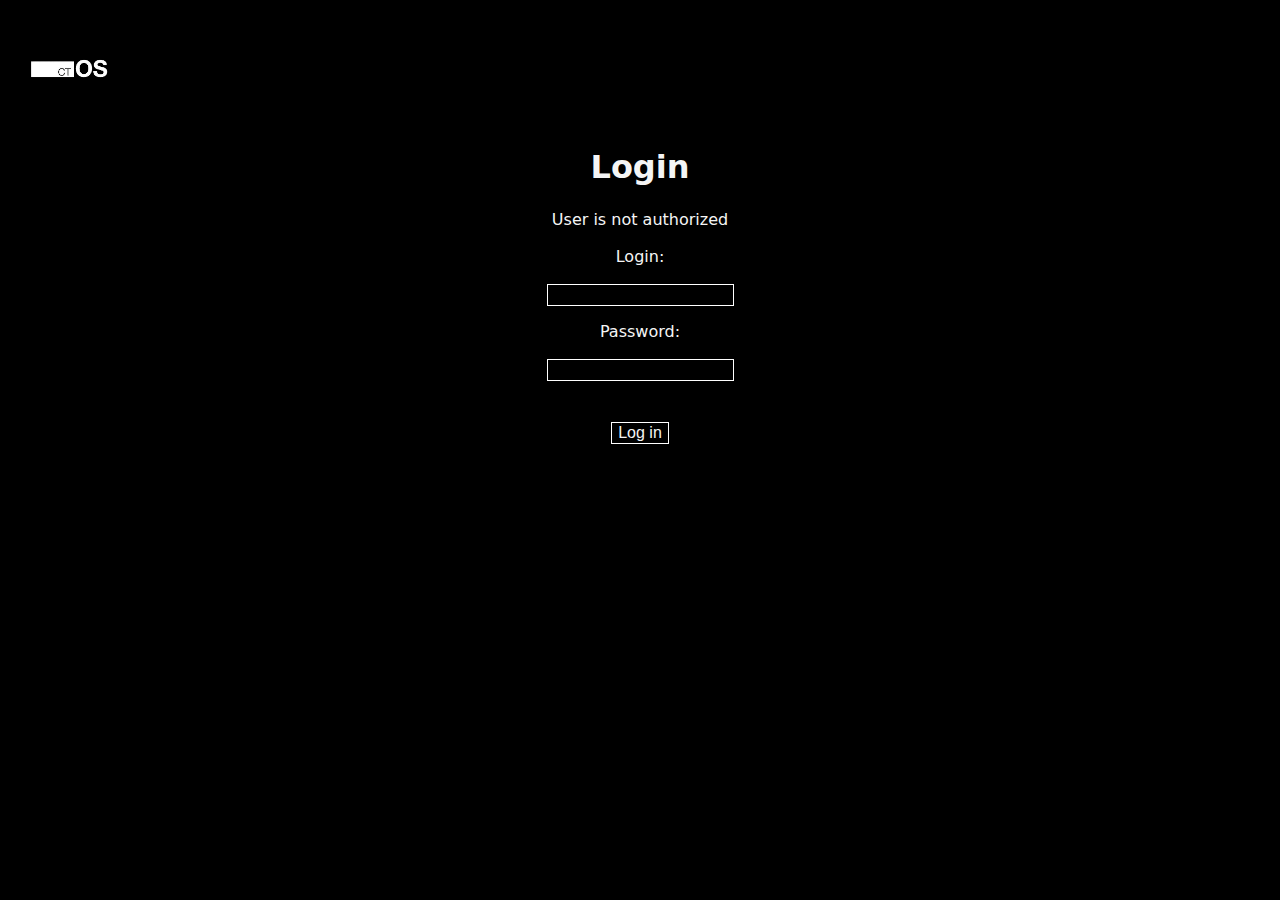
==== index.html @ bb23cc35 "Update index.html" ====
<!DOCTYPE html>
<html lang="en">
<head>
    <meta charset="UTF-8">
    <meta name="viewport" content="width=device-width, initial-scale=1.0">
    <title>Log in</title>
    <link rel="stylesheet" href="scss/style.css">
</head>
<body>
    <img src="img/ctoslogo.png" alt="logo" width="100">
    <script src="js/login.js"></script>

    <div class="login" id="login">

        <H1>Login</H1>
        
        <p>User is not authorized</p>

        <p id="accessdenied" style="display: none; color: red;">Access denied</p>
        <p>Login:</p>
        <input id="logininput" type="text" value="" >
        <br>
        <p>Password:</p>
        <input type="password" id="passwordinput" value="">
        <br>
        <br>
        <br>
        <button onclick="login()">Log in</button>
    </div>

    <div class="grid" id="grid" style="display: none;">
    <img src="img/grif.gif" alt="grid" width="300">
    </div>
</div>
</body>
</html>
---- scss/style.css ----
html {
  font-size: 100%;
  box-sizing: border-box;
}

*, *:before, *:after {
  box-sizing: inherit;
}

body {
  margin: 0;
  padding: 20px;
  font-family: system-ui, -apple-system, BlinkMacSystemFont, "Segoe UI", Roboto, Oxygen, Ubuntu, Cantarell, "Open Sans", "Helvetica Neue", sans-serif;
  line-height: 1.3;
  color: whitesmoke;
  background-color: rgb(0, 0, 0);
  transition: all 0.2s ease-in-out;
}

button {
  border: 1px solid rgb(255, 255, 255);
  background-color: rgba(0, 0, 0, 0.1);
  font-size: inherit;
  color: whitesmoke;
  font-family: Helvetica;
  text-align: center;
}

button:hover {
  transition: all 0.2s ease-in-out;
  background-color: rgb(255, 255, 255);
  color: rgb(255, 255, 255);
}

input {
  border: 1px solid rgb(255, 255, 255);
  background-color: rgba(0, 0, 0, 0.1);
  font-size: inherit;
  font-family: Helvetica;
  color: whitesmoke;
  padding-left: 5px;
  transition: all 0.2s ease-in-out;
}

img {
  text-align: left;
}

div {
  text-align: center;
}/*# sourceMappingURL=style.css.map */
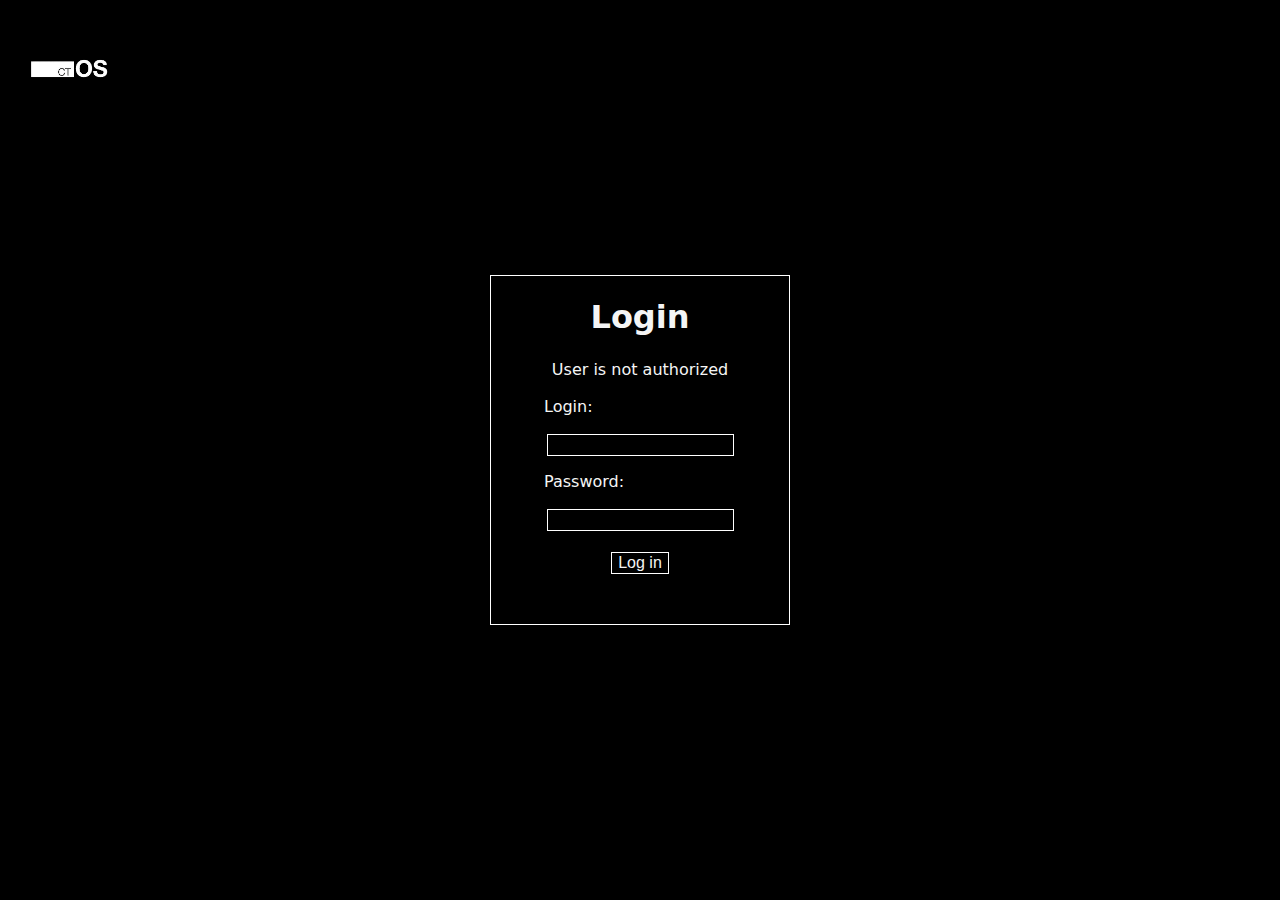
==== commit 3af9fb40: "ddf" ====
--- a/index.html
+++ b/index.html
@@ -8,28 +8,27 @@
 </head>
 <body>
     <img src="img/ctoslogo.png" alt="logo" width="100">
-    <script src="js/login.js"></script>
+    <script src="js/script.js"></script>
 
-    <div class="login" id="login">
+    <div class="login" id="login" style="position: absolute; top: 50%; left: 50%; transform: translate(-50%, -50%); border: 1px solid white; width:300px; height:350px; background-color: black;">
 
         <H1>Login</H1>
         
         <p>User is not authorized</p>
 
         <p id="accessdenied" style="display: none; color: red;">Access denied</p>
-        <p>Login:</p>
+        <p style="text-align: left; padding-left: 53px;">Login:</p>
         <input id="logininput" type="text" value="" >
         <br>
-        <p>Password:</p>
+        <p style="text-align: left; padding-left: 53px;">Password:</p>
         <input type="password" id="passwordinput" value="">
         <br>
         <br>
-        <br>
-        <button onclick="login()">Log in</button>
+        <button onclick="login()" style="color: whitesmoke;">Log in</button>
     </div>
 
     <div class="grid" id="grid" style="display: none;">
-    <img src="img/grif.gif" alt="grid" width="300">
+    <img src="img/grid.gif" alt="grid" width="300">
     </div>
 </div>
 </body>
--- a/scss/style.css
+++ b/scss/style.css
@@ -21,9 +21,9 @@
   border: 1px solid rgb(255, 255, 255);
   background-color: rgba(0, 0, 0, 0.1);
   font-size: inherit;
-  color: whitesmoke;
+  color: black;
   font-family: Helvetica;
-  text-align: center;
+  text-align: whitesmoke;
 }
 
 button:hover {
@@ -42,10 +42,6 @@
   transition: all 0.2s ease-in-out;
 }
 
-img {
-  text-align: left;
-}
-
 div {
   text-align: center;
 }/*# sourceMappingURL=style.css.map */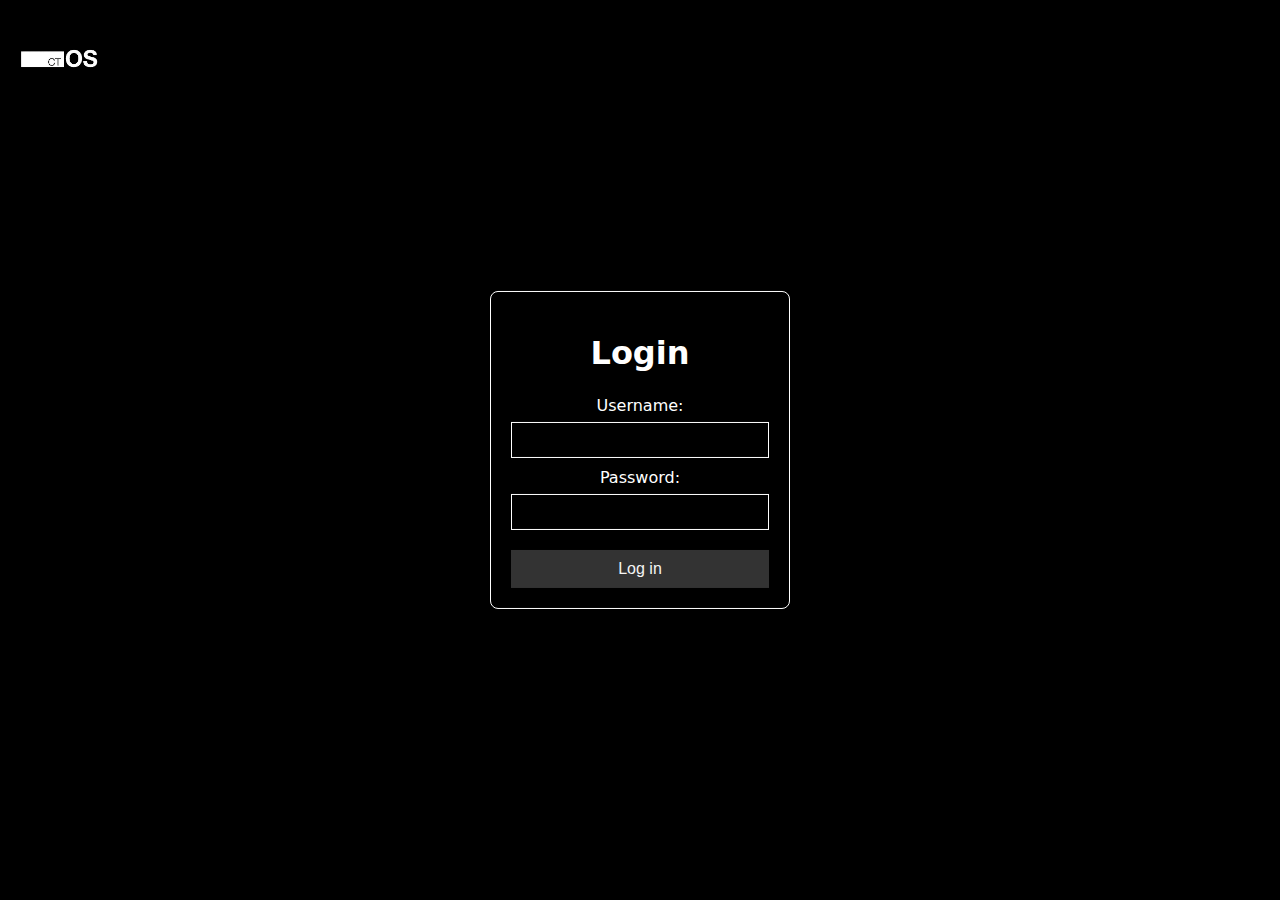
==== commit 02c38da3: "ass" ====
--- a/index.html
+++ b/index.html
@@ -7,29 +7,34 @@
     <link rel="stylesheet" href="scss/style.css">
 </head>
 <body>
-    <img src="img/ctoslogo.png" alt="logo" width="100">
-    <script src="js/script.js"></script>
+    <!-- Logo -->
+    <img src="img/ctoslogo.png" alt="logo" width="100" style="position: absolute; top: 10px; left: 10px;">
 
-    <div class="login" id="login" style="position: absolute; top: 50%; left: 50%; transform: translate(-50%, -50%); border: 1px solid white; width:300px; height:350px; background-color: black;">
+    <!-- Login Form -->
+    <div class="login" id="login" 
+        style="position: absolute; top: 50%; left: 50%; transform: translate(-50%, -50%);
+               border: 1px solid white; width: 300px; padding: 20px; background-color: black; border-radius: 8px;">
 
-        <H1>Login</H1>
-        
-        <p>User is not authorized</p>
+        <h1 style="text-align: center; color: white;">Login</h1>
+        <p id="accessdenied" style="display: none; color: red; text-align: center;">Access denied</p>
 
-        <p id="accessdenied" style="display: none; color: red;">Access denied</p>
-        <p style="text-align: left; padding-left: 53px;">Login:</p>
-        <input id="logininput" type="text" value="" >
-        <br>
-        <p style="text-align: left; padding-left: 53px;">Password:</p>
-        <input type="password" id="passwordinput" value="">
-        <br>
-        <br>
-        <button onclick="login()" style="color: whitesmoke;">Log in</button>
+        <label for="logininput" style="display: block; color: white; margin-bottom: 5px;">Username:</label>
+        <input id="logininput" type="text" aria-label="Username" style="width: 100%; padding: 8px; margin-bottom: 10px;">
+
+        <label for="passwordinput" style="display: block; color: white; margin-bottom: 5px;">Password:</label>
+        <input id="passwordinput" type="password" aria-label="Password" style="width: 100%; padding: 8px; margin-bottom: 20px;">
+
+        <button onclick="login()" style="width: 100%; padding: 10px; color: whitesmoke; background-color: #333; border: none; cursor: pointer;">Log in</button>
     </div>
 
-    <div class="grid" id="grid" style="display: none;">
-    <img src="img/grid.gif" alt="grid" width="300">
+    <!-- Grid and Profile Display -->
+    <div class="grid" id="grid" style="display: none; text-align: center; padding: 20px;">
+        <img src="img/grid.gif" alt="grid" width="300" style="margin-bottom: 20px;">
+        <h2 style="color: white;">Welcome, <span id="usernameDisplay"></span>!</h2>
+        <div id="profileContainer" style="color: white;"></div>
     </div>
-</div>
+
+    <!-- Script -->
+    <script src="js/script.js"></script>
 </body>
-</html>+</html>
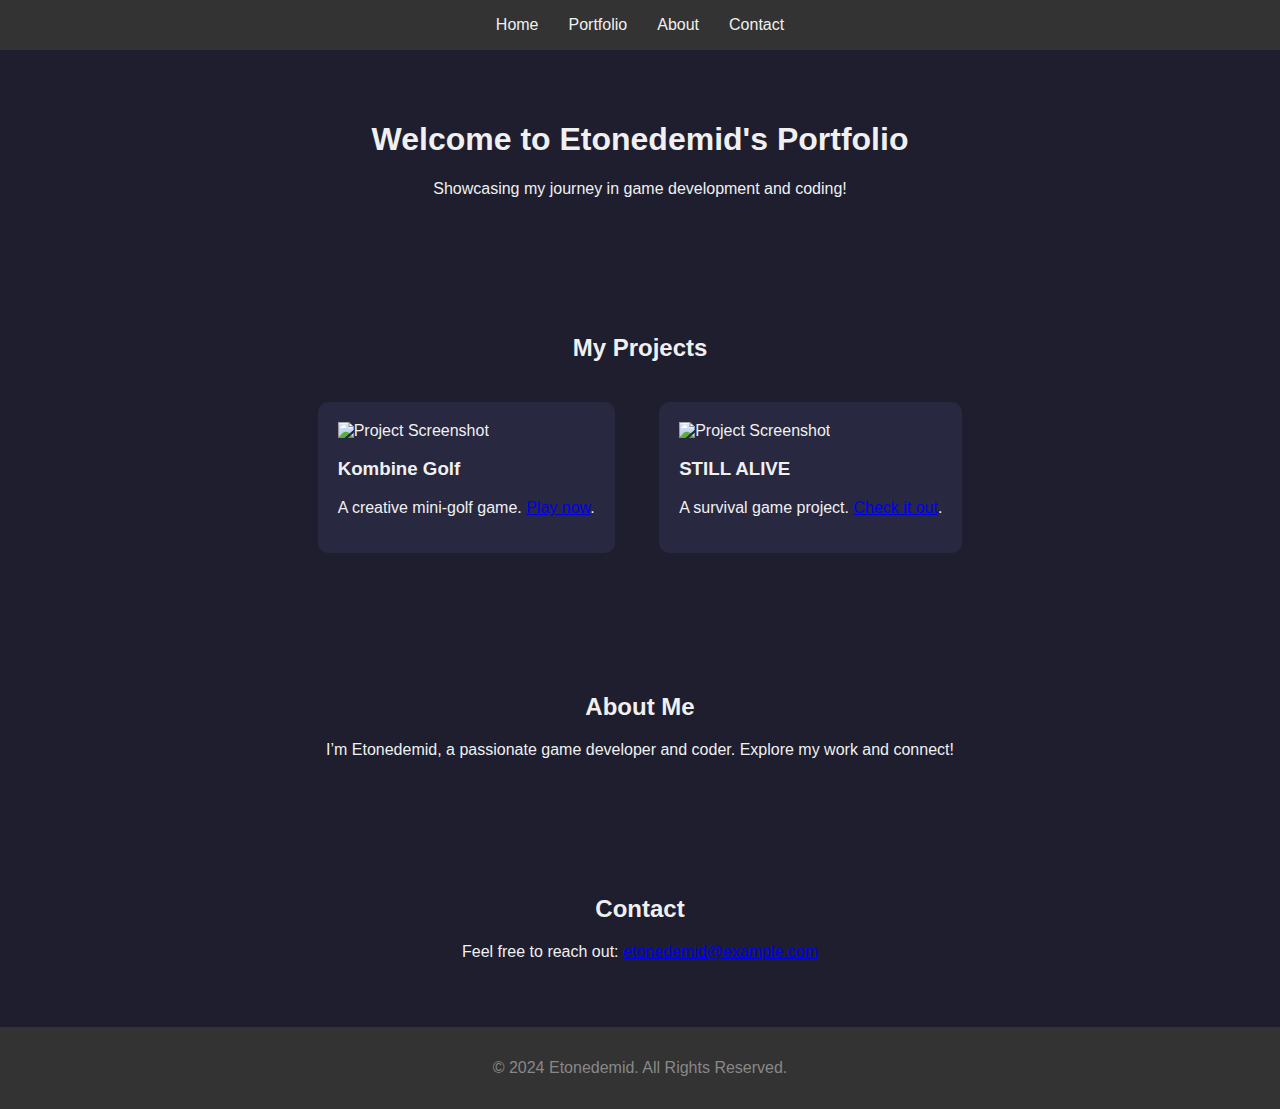
==== commit 0741960f: "start over" ====
--- a/index.html
+++ b/index.html
@@ -1,40 +1,56 @@
 <!DOCTYPE html>
 <html lang="en">
 <head>
-    <meta charset="UTF-8">
-    <meta name="viewport" content="width=device-width, initial-scale=1.0">
-    <title>Log in</title>
-    <link rel="stylesheet" href="scss/style.css">
+  <meta charset="UTF-8">
+  <meta name="viewport" content="width=device-width, initial-scale=1.0">
+  <title>Etonedemid's Portfolio</title>
+  <link rel="stylesheet" href="css/style.css">
 </head>
 <body>
-    <!-- Logo -->
-    <img src="img/ctoslogo.png" alt="logo" width="100" style="position: absolute; top: 10px; left: 10px;">
+  <header>
+    <nav>
+      <ul>
+        <li><a href="#home">Home</a></li>
+        <li><a href="#portfolio">Portfolio</a></li>
+        <li><a href="#about">About</a></li>
+        <li><a href="#contact">Contact</a></li>
+      </ul>
+    </nav>
+  </header>
 
-    <!-- Login Form -->
-    <div class="login" id="login" 
-        style="position: absolute; top: 50%; left: 50%; transform: translate(-50%, -50%);
-               border: 1px solid white; width: 300px; padding: 20px; background-color: black; border-radius: 8px;">
+  <section id="home">
+    <h1>Welcome to Etonedemid's Portfolio</h1>
+    <p>Showcasing my journey in game development and coding!</p>
+  </section>
 
-        <h1 style="text-align: center; color: white;">Login</h1>
-        <p id="accessdenied" style="display: none; color: red; text-align: center;">Access denied</p>
+  <section id="portfolio">
+    <h2>My Projects</h2>
+    <div class="project">
+      <img src="images/project1.png" alt="Project Screenshot">
+      <h3>Kombine Golf</h3>
+      <p>A creative mini-golf game. <a href="https://etonedemid.itch.io/kombine-golf">Play now</a>.</p>
+    </div>
+    <div class="project">
+      <img src="images/project2.png" alt="Project Screenshot">
+      <h3>STILL ALIVE</h3>
+      <p>A survival game project. <a href="https://etonedemid.itch.io/still-alive">Check it out</a>.</p>
+    </div>
+  </section>
 
-        <label for="logininput" style="display: block; color: white; margin-bottom: 5px;">Username:</label>
-        <input id="logininput" type="text" aria-label="Username" style="width: 100%; padding: 8px; margin-bottom: 10px;">
+  <section id="about">
+    <h2>About Me</h2>
+    <p>I’m Etonedemid, a passionate game developer and coder. Explore my work and connect!</p>
+  </section>
 
-        <label for="passwordinput" style="display: block; color: white; margin-bottom: 5px;">Password:</label>
-        <input id="passwordinput" type="password" aria-label="Password" style="width: 100%; padding: 8px; margin-bottom: 20px;">
+  <section id="contact">
+    <h2>Contact</h2>
+    <p>Feel free to reach out: <a href="mailto:etonedemid@example.com">etonedemid@example.com</a></p>
+  </section>
 
-        <button onclick="login()" style="width: 100%; padding: 10px; color: whitesmoke; background-color: #333; border: none; cursor: pointer;">Log in</button>
-    </div>
-
-    <!-- Grid and Profile Display -->
-    <div class="grid" id="grid" style="display: none; text-align: center; padding: 20px;">
-        <img src="img/grid.gif" alt="grid" width="300" style="margin-bottom: 20px;">
-        <h2 style="color: white;">Welcome, <span id="usernameDisplay"></span>!</h2>
-        <div id="profileContainer" style="color: white;"></div>
-    </div>
-
-    <!-- Script -->
-    <script src="js/script.js"></script>
+  <footer>
+    <p>&copy; 2024 Etonedemid. All Rights Reserved.</p>
+  </footer>
+  
+  <script src="js/script.js"></script>
 </body>
 </html>
--- a/css/style.css
+++ b/css/style.css
@@ -0,0 +1,43 @@
+body {
+  font-family: Arial, sans-serif;
+  margin: 0;
+  padding: 0;
+  background-color: #1e1e2f;
+  color: #f0f0f0;
+}
+header {
+  background-color: #333;
+  padding: 1em 0;
+}
+nav ul {
+  list-style: none;
+  display: flex;
+  justify-content: center;
+  margin: 0;
+  padding: 0;
+}
+nav ul li {
+  margin: 0 15px;
+}
+nav ul li a {
+  color: #f0f0f0;
+  text-decoration: none;
+}
+section {
+  padding: 50px;
+  text-align: center;
+}
+.project {
+  display: inline-block;
+  margin: 20px;
+  text-align: left;
+  background: #282840;
+  padding: 20px;
+  border-radius: 10px;
+}
+footer {
+  background-color: #333;
+  padding: 1em;
+  text-align: center;
+  color: #888;
+}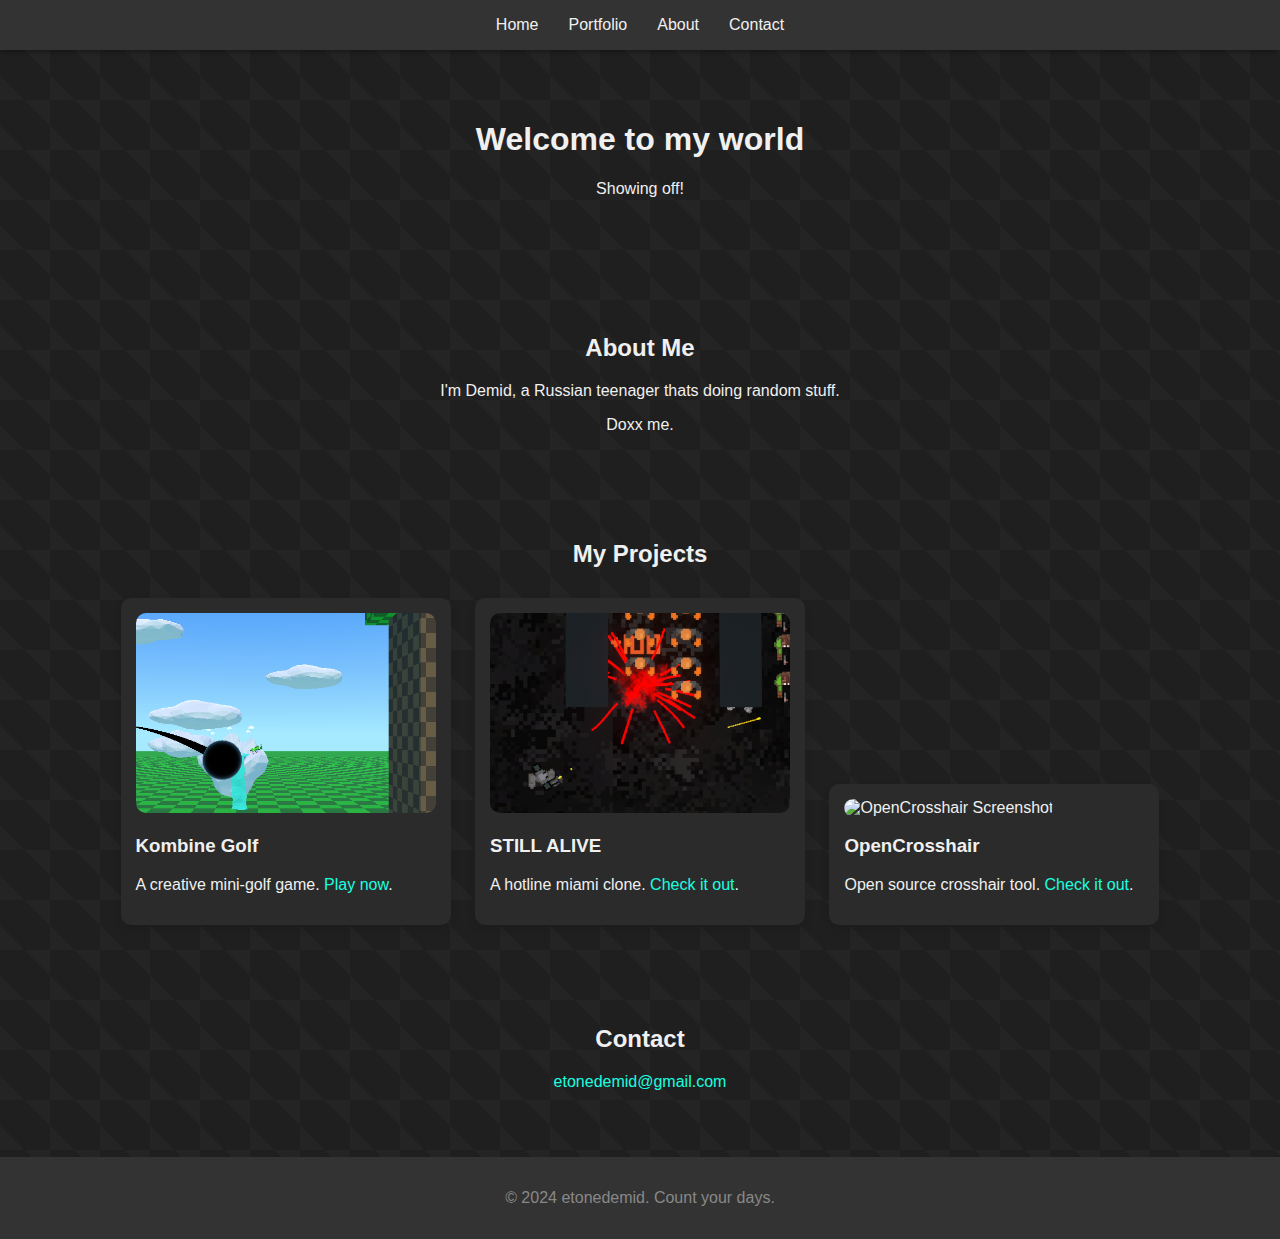
==== commit 971e17c2: "haha" ====
--- a/index.html
+++ b/index.html
@@ -3,8 +3,11 @@
 <head>
   <meta charset="UTF-8">
   <meta name="viewport" content="width=device-width, initial-scale=1.0">
-  <title>Etonedemid's Portfolio</title>
+  <title>Find me</title>
+  <link rel="icon" href="img/etonedemid.png">
   <link rel="stylesheet" href="css/style.css">
+  <meta name="description" content="Personal website of Demid, showcasing projects like Kombine Golf, STILL ALIVE, and OpenCrosshair.">
+
 </head>
 <body>
   <header>
@@ -19,36 +22,45 @@
   </header>
 
   <section id="home">
-    <h1>Welcome to Etonedemid's Portfolio</h1>
-    <p>Showcasing my journey in game development and coding!</p>
-  </section>
-
-  <section id="portfolio">
-    <h2>My Projects</h2>
-    <div class="project">
-      <img src="images/project1.png" alt="Project Screenshot">
-      <h3>Kombine Golf</h3>
-      <p>A creative mini-golf game. <a href="https://etonedemid.itch.io/kombine-golf">Play now</a>.</p>
-    </div>
-    <div class="project">
-      <img src="images/project2.png" alt="Project Screenshot">
-      <h3>STILL ALIVE</h3>
-      <p>A survival game project. <a href="https://etonedemid.itch.io/still-alive">Check it out</a>.</p>
-    </div>
+    <h1>Welcome to my world</h1>
+    <p>Showing off!</p>
   </section>
 
   <section id="about">
     <h2>About Me</h2>
-    <p>I’m Etonedemid, a passionate game developer and coder. Explore my work and connect!</p>
+    <p>I'm Demid, a Russian teenager thats doing random stuff.</p>
+    <p>Doxx me.</p>
   </section>
+
+  <section id="portfolio" style="display: flex; flex-wrap: wrap; justify-content: center; padding: 20px;">
+    <div class="container" style="max-width: 1200px; text-align: center;">
+      <h2>My Projects</h2>
+      <div class="project" style="flex: 1; margin: 10px; max-width: 300px; text-align: left; box-shadow: 0 4px 8px rgba(0,0,0,0.1); padding: 15px; border-radius: 10px;">
+        <img src="golf.png" alt="Kombine Golf Screenshot" style="width: 300px; height: 200px; object-fit: cover; border-radius: 10px;">
+        <h3>Kombine Golf</h3>
+        <p>A creative mini-golf game. <a href="https://etonedemid.itch.io/kombinegolf" target="_blank">Play now</a>.</p>
+      </div>
+      <div class="project" style="flex: 1; margin: 10px; max-width: 300px; text-align: left; box-shadow: 0 4px 8px rgba(0,0,0,0.1); padding: 15px; border-radius: 10px;">
+        <img src="stillalive.png" alt="STILL ALIVE Screenshot" style="width: 300px; height: 200px; object-fit: cover; border-radius: 10px;">
+        <h3>STILL ALIVE</h3>
+        <p>A hotline miami clone. <a href="https://etonedemid.itch.io/stillalive" target="_blank">Check it out</a>.</p>
+      </div>
+      <div class="project" style="flex: 1; margin: 10px; max-width: 300px; text-align: left; box-shadow: 0 4px 8px rgba(0,0,0,0.1); padding: 15px; border-radius: 10px;">
+        <img src="https://private-user-images.githubusercontent.com/130842728/390883006-2ddb7495-c611-4332-8005-8f446151c724.png?jwt=eyJhbGciOiJIUzI1NiIsInR5cCI6IkpXVCJ9.[base64].zrnMNhWrPc48JV0jK19zfkwX4BVl-kKxRShld2t6kwM" alt="OpenCrosshair Screenshot" style="width: 300px; height: 200px; object-fit: cover; border-radius: 10px;">
+        <h3>OpenCrosshair</h3>
+        <p>Open source crosshair tool. <a href="https://github.com/Etonedemid/OpenCrosshair" target="_blank">Check it out</a>.</p>
+      </div>
+    </div>
+  </section>
+  
 
   <section id="contact">
     <h2>Contact</h2>
-    <p>Feel free to reach out: <a href="mailto:etonedemid@example.com">etonedemid@example.com</a></p>
+    <p><a href="mailto:etonedemid@gmail.com">etonedemid@gmail.com</a></p>
   </section>
 
   <footer>
-    <p>&copy; 2024 Etonedemid. All Rights Reserved.</p>
+    <p>&copy; 2024 etonedemid. Count your days.</p>
   </footer>
   
   <script src="js/script.js"></script>
--- a/css/style.css
+++ b/css/style.css
@@ -1,43 +1,146 @@
+/* Global Styles */
 body {
+  background-color: #1f1f1f;
+  background-image: 
+    linear-gradient(45deg, #ffffff 25%, transparent 25%, transparent 75%, #242424 75%, #242424),
+    linear-gradient(45deg, #242424 25%, #1f1f1f 25%, #747474 75%, #242424 75%, #242424);
+  background-size: 50px 50px;
   font-family: Arial, sans-serif;
   margin: 0;
   padding: 0;
-  background-color: #1e1e2f;
   color: #f0f0f0;
+  scroll-behavior: smooth;
 }
+
+a {
+  color: #19ffe0;
+  text-decoration: none;
+}
+
+a:hover {
+  color: #ffffff;
+}
+
+a:focus {
+  outline: 2px dashed #19ffe0;
+  outline-offset: 4px;
+}
+
+/* Header Styles */
 header {
   background-color: #333;
   padding: 1em 0;
+  box-shadow: 0 2px 4px rgba(0, 0, 0, 0.3);
 }
+
 nav ul {
   list-style: none;
   display: flex;
   justify-content: center;
   margin: 0;
   padding: 0;
+  flex-wrap: wrap; /* For responsiveness */
 }
+
 nav ul li {
   margin: 0 15px;
 }
+
 nav ul li a {
   color: #f0f0f0;
   text-decoration: none;
+  transition: color 0.3s, text-decoration 0.3s;
 }
+
+nav ul li a:hover {
+  color: #19ffe0;
+  text-decoration: underline;
+}
+
+/* Section Styles */
 section {
   padding: 50px;
   text-align: center;
 }
+
+@media (max-width: 768px) {
+  nav ul {
+    flex-direction: column;
+    align-items: center;
+  }
+  nav ul li {
+    margin: 10px 0;
+  }
+  .project {
+    width: 90%;
+    margin: 10px auto;
+  }
+}
+
+/* Project Styles */
 .project {
   display: inline-block;
   margin: 20px;
   text-align: left;
-  background: #282840;
+  background: #2b2b2b;
   padding: 20px;
   border-radius: 10px;
+  width: 300px;
+  box-shadow: 0 4px 8px rgba(0, 0, 0, 0.2);
+  transition: box-shadow 0.3s, transform 0.3s;
 }
+
+.project:hover {
+  box-shadow: 0 8px 16px rgba(0, 0, 0, 0.3);
+  transform: translateY(-5px);
+}
+
+.project img {
+  width: 100%;
+  height: auto;
+  object-fit: cover;
+  border-radius: 10px;
+}
+
+/* Footer Styles */
 footer {
   background-color: #333;
   padding: 1em;
   text-align: center;
   color: #888;
-}+}
+
+/* Additional Responsive Styles */
+@media (max-width: 600px) {
+  section {
+    padding: 30px 20px;
+  }
+}
+
+/* Hover Effects for Links */
+a:hover {
+  color: #ffffff;
+  transition: color 0.3s;
+}
+
+/* Focus States for Accessibility */
+a:focus {
+  outline: 2px dashed #19ffe0;
+  outline-offset: 4px;
+}
+
+/* Header Shadow */
+header {
+  background-color: #333;
+  padding: 1em 0;
+  box-shadow: 0 2px 4px rgba(0, 0, 0, 0.3);
+}
+
+/* Checkerboard Background */
+body {
+  background-color: #1f1f1f;
+  background-image: 
+    linear-gradient(45deg, #242424 25%, transparent 25%, transparent 75%, #242424 75%, #242424),
+    linear-gradient(45deg, #242424 25%, #1f1f1f 25%, #1f1f1f 75%, #242424 75%, #242424);
+  background-size: 50px 50px;
+}
